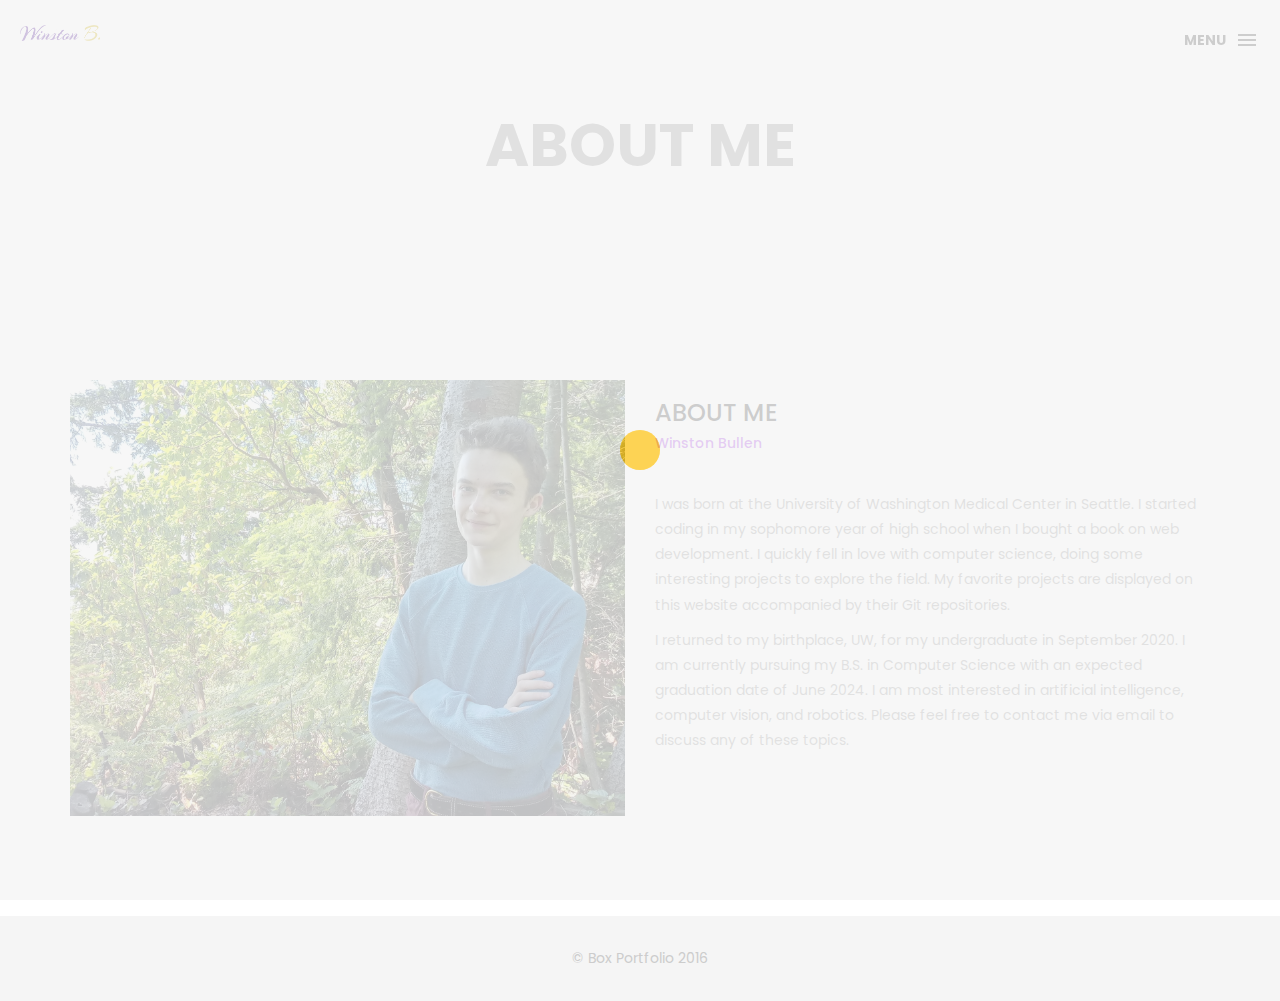
==== about.html @ 6d152581 "New Template" ====
<!DOCTYPE html>
<html lang="en">

<head>
    <meta charset="utf-8">
    <meta http-equiv="X-UA-Compatible" content="IE=edge">
    <meta name="viewport" content="width=device-width, initial-scale=1">
    <!-- The above 3 meta tags *must* come first in the head; any other head content must come *after* these tags -->
    <title>About Winston</title>
    <link rel="icon" href="img/fav.png" type="image/x-icon">

    <!-- Bootstrap -->
    <link href="css/bootstrap.min.css" rel="stylesheet">
    <link href="ionicons/css/ionicons.min.css" rel="stylesheet">

    <!-- main css -->
    <link href="css/style.css" rel="stylesheet">


    <!-- modernizr -->
    <script src="js/modernizr.js"></script>

    <!-- HTML5 shim and Respond.js for IE8 support of HTML5 elements and media queries -->
    <!-- WARNING: Respond.js doesn't work if you view the page via file:// -->
    <!--[if lt IE 9]>
      <script src="https://oss.maxcdn.com/html5shiv/3.7.2/html5shiv.min.js"></script>
      <script src="https://oss.maxcdn.com/respond/1.4.2/respond.min.js"></script>
    <![endif]-->
</head>

<body>

    <!-- Preloader -->
    <div id="preloader">
        <div class="pre-container">
            <div class="spinner">
                <div class="double-bounce1"></div>
                <div class="double-bounce2"></div>
            </div>
        </div>
    </div>
    <!-- end Preloader -->

    <div class="container-fluid"> 
       <!-- box-header -->
        <header class="box-header">
            <div class="box-logo">
                <a href="index.html"><img src="img/logo.png" width="80" alt="Logo"></a>
            </div>
            <!-- box-nav -->
            <a class="box-primary-nav-trigger" href="#0">
                <span class="box-menu-text">Menu</span><span class="box-menu-icon"></span>
            </a>
        </header>
        <!-- end box-header -->
        
        <!-- nav -->
        <nav>
            <ul class="box-primary-nav">
                <li class="box-label">Navigation</li>
                
                <li><a href="index.html">Intro</a></li>
                <li><a href="about.html">About me</a> <i class="ion-ios-circle-filled color"></i></li>
                <li><a href="portfolio.html">portfolio</a></li>
                <li><a href="contact.html">contact me</a></li>
            </ul>
        </nav>
        <!-- end nav -->  
    </div>
    
    <!-- Top bar -->
    <div class="top-bar">
        <h1>About Me</h1>
    </div>
    <!-- end Top bar -->
    
    <!-- Main container -->
    <div class="container main-container clearfix"> 
        <div class="col-md-6">
            <img src="img/1.jpg" class="img-responsive" alt="" />
        </div>
        <div class="col-md-6">
           <h3 class="uppercase">About Me </h3>
           <h5>Winston Bullen</h5>
           <div class="h-30"></div>
            <p>I was born at the University of Washington Medical Center in Seattle. I started coding in my sophomore year of high school when I bought a book on web development. I quickly fell in love with computer science, doing some interesting projects to explore the field. My favorite projects are displayed on this website accompanied by their Git repositories. </p>

            <p>I returned to my birthplace, UW, for my undergraduate in September 2020. I am currently pursuing my B.S. in Computer Science with an expected graduation date of June 2024. I am most interested in artificial intelligence, computer vision, and robotics. Please feel free to contact me via email to discuss any of these topics. </p>
            <div class="h-10"></div>


        </div>
    </div>
    <!-- end Main container -->


    <!-- footer -->
    <footer>
        <div class="container-fluid">
            <p class="copyright">© Box Portfolio 2016</p>
        </div>
    </footer>
    <!-- end footer -->
    
    <!-- back to top -->
    <a href="#0" class="cd-top"><i class="ion-android-arrow-up"></i></a>
    <!-- end back to top -->



    <!-- jQuery -->
    <script src="js/jquery-2.1.1.js"></script>
    <!--  plugins -->
    <script src="js/bootstrap.min.js"></script>
    <script src="js/menu.js"></script>
    <script src="js/animated-headline.js"></script>
    <script src="js/isotope.pkgd.min.js"></script>


    <!--  custom script -->
    <script src="js/custom.js"></script>

</body>

</html>
---- css/style.css ----
/*
* Box Theme
* Created by : Ahmed Eissa
* website : www.ahmedessa.net
* behance : https://www.behance.net/3essa
*/


/* Table of Content
==================================================
	- Google fonts & font family -
	- General -
    - typography -
    - Preloader -
	- Header -
    - box intro section -
    - Portfoilo section -
    - Footer -
    - About page -
    - Services page -
    - contact page -
    - Portfolio single page -
    - Responsive media queries -
*/


/* Google fonts & font family
==================================================*/

@import url(https://fonts.googleapis.com/css?family=Poppins:400,500,600,700);

/* General
==================================================*/

html,
body {
    height: 100%;
    font-family: 'Poppins', sans-serif;
    line-height: 1.8;
    color: #999
}

.no-padding {
    padding-left: 0;
    padding-right: 0;
}

.no-padding [class^="col-"] {
    padding-left: 0;
    padding-right: 0;
}

.main-container {
    padding: 100px 0;
}

.center {
    text-align: center;
}

a {
    -webkit-transition: all .3s;
    transition: all .3s
}

.uppercase {
    text-transform: uppercase;
}

.h-30 {
    height: 30px
}

.h-10 {
    height: 10px
}

.color {
    color: #ffbf00;
    font-size: 11px;
}


/* typography
==================================================*/

h1 {
    color: #393939;
    font-size: 60px;
    text-transform: uppercase;
}

h3 {
    color: #393939;
}

h5 {
    color: rgba(142, 0, 224, 0.8);
}


/* preloader
==================================================*/

#preloader {
    position: fixed;
    top: 0;
    left: 0;
    right: 0;
    bottom: 0;
    background-color: #f5f5f5;
    /* change if the mask should be a color other than white */
    z-index: 1000;
    /* makes sure it stays on top */
}

.pre-container {
    position: absolute;
    left: 50%;
    top: 50%;
    bottom: auto;
    right: auto;
    -webkit-transform: translateX(-50%) translateY(-50%);
    transform: translateX(-50%) translateY(-50%);
    text-align: center;
}

.spinner {
    width: 40px;
    height: 40px;
    position: relative;
    margin: 100px auto;
}

.double-bounce1,
.double-bounce2 {
    width: 100%;
    height: 100%;
    border-radius: 50%;
    background-color: #ffbf00;
    opacity: 0.6;
    position: absolute;
    top: 0;
    left: 0;
    -webkit-animation: bounce 2.0s infinite ease-in-out;
    animation: bounce 2.0s infinite ease-in-out;
}

.double-bounce2 {
    -webkit-animation-delay: -1.0s;
    animation-delay: -1.0s;
}

@-webkit-keyframes bounce {
    0%,
    100% {
        -webkit-transform: scale(0.0)
    }
    50% {
        -webkit-transform: scale(1.0)
    }
}

@keyframes bounce {
    0%,
    100% {
        transform: scale(0.0);
        -webkit-transform: scale(0.0);
    }
    50% {
        transform: scale(1.0);
        -webkit-transform: scale(1.0);
    }
}


/* headr
==================================================*/

.box-header {
    position: absolute;
    top: 0;
    left: 0;
    background: rgba(255, 255, 255, 0.95);
    height: 50px;
    width: 100%;
    z-index: 3;
    box-shadow: 0 1px 2px rgba(0, 0, 0, 0.3);
    -webkit-font-smoothing: antialiased;
    -moz-osx-font-smoothing: grayscale;
}

.box-header {
    height: 80px;
    background: transparent;
    box-shadow: none;
}

.box-header {
    -webkit-transition: background-color 0.3s;
    transition: background-color 0.3s;
    -webkit-transform: translate3d(0, 0, 0);
    transform: translate3d(0, 0, 0);
    -webkit-backface-visibility: hidden;
    backface-visibility: hidden;
}

.box-header.is-fixed {
    position: fixed;
    top: -80px;
    background-color: rgba(255, 255, 255, 0.96);
    -webkit-transition: -webkit-transform 0.3s;
    transition: -webkit-transform 0.3s;
    transition: transform 0.3s;
    transition: transform 0.3s, -webkit-transform 0.3s;
}

.box-header.is-visible {
    -webkit-transform: translate3d(0, 100%, 0);
    transform: translate3d(0, 100%, 0);
}

.box-header.menu-is-open {
    background-color: rgba(255, 255, 255, 0.96);
}

.box-logo {
    display: block;
    padding: 20px;
}

.box-primary-nav-trigger {
    position: absolute;
    right: 0;
    top: 0;
    height: 100%;
    width: 50px;
    background-color: #fff;
}

.box-primary-nav-trigger .box-menu-text {
    color: #393939;
    text-transform: uppercase;
    font-weight: 700;
    display: none;
}

.box-primary-nav-trigger .box-menu-icon {
    display: inline-block;
    position: absolute;
    left: 50%;
    top: 50%;
    bottom: auto;
    right: auto;
    -webkit-transform: translateX(-50%) translateY(-50%);
    transform: translateX(-50%) translateY(-50%);
    width: 18px;
    height: 2px;
    background-color: #393939;
    -webkit-transition: background-color 0.3s;
    transition: background-color 0.3s;
    list-style: none;
}

.box-primary-nav-trigger .box-menu-icon::before,
.box-primary-nav-trigger .box-menu-icon:after {
    content: '';
    width: 100%;
    height: 100%;
    position: absolute;
    background-color: #393939;
    right: 0;
    -webkit-transition: -webkit-transform .3s, top .3s, background-color 0s;
    -webkit-transition: top .3s, background-color 0s, -webkit-transform .3s;
    transition: top .3s, background-color 0s, -webkit-transform .3s;
    transition: transform .3s, top .3s, background-color 0s;
    transition: transform .3s, top .3s, background-color 0s, -webkit-transform .3s;
}

.box-primary-nav-trigger .box-menu-icon::before {
    top: -5px;
}

.box-primary-nav-trigger .box-menu-icon::after {
    top: 5px;
}

.box-primary-nav-trigger .box-menu-icon.is-clicked {
    background-color: rgba(255, 255, 255, 0);
}

.box-primary-nav-trigger .box-menu-icon.is-clicked::before,
.box-primary-nav-trigger .box-menu-icon.is-clicked::after {
    background-color: 393939;
}

.box-primary-nav-trigger .box-menu-icon.is-clicked::before {
    top: 0;
    -webkit-transform: rotate(135deg);
    transform: rotate(135deg);
}

.box-primary-nav-trigger .box-menu-icon.is-clicked::after {
    top: 0;
    -webkit-transform: rotate(225deg);
    transform: rotate(225deg);
}

.box-primary-nav-trigger {
    width: 100px;
    padding-left: 1em;
    background-color: transparent;
    height: 30px;
    line-height: 30px;
    right: 10px;
    top: 50%;
    bottom: auto;
    -webkit-transform: translateY(-50%);
    transform: translateY(-50%);
}

.box-primary-nav-trigger .box-menu-text {
    display: inline-block;
}

.box-primary-nav-trigger .box-menu-icon {
    left: auto;
    right: 1em;
    -webkit-transform: translateX(0) translateY(-50%);
    transform: translateX(0) translateY(-50%);
}

.box-primary-nav {
    position: fixed;
    left: 0;
    top: 0;
    height: 100%;
    width: 100%;
    background: rgba(0, 0, 0, 0.96);
    z-index: 2;
    text-align: center;
    padding: 50px 0;
    -webkit-backface-visibility: hidden;
    backface-visibility: hidden;
    overflow: auto;
    -webkit-overflow-scrolling: touch;
    -webkit-transform: translateY(-100%);
    transform: translateY(-100%);
    -webkit-transition-property: -webkit-transform;
    transition-property: -webkit-transform;
    transition-property: transform;
    transition-property: transform, -webkit-transform;
    -webkit-transition-duration: 0.4s;
    transition-duration: 0.4s;
    list-style: none;
}

.box-primary-nav li {
    font-size: 22px;
    font-size: 1.375rem;
    font-weight: 300;
    -webkit-font-smoothing: antialiased;
    -moz-osx-font-smoothing: grayscale;
    margin: .2em 0;
    text-transform: capitalize;
}

.box-primary-nav a {
    display: inline-block;
    padding: .4em 1em;
    border-radius: 0.25em;
    -webkit-transition: all 0.2s;
    transition: all 0.2s;
    color: #fff;
    text-decoration: none;
    font-weight: bold;
}
.box-primary-nav a:focus {
    outline: none;
}

.no-touch .box-primary-nav a:hover {
    text-decoration: none;
    color: #ddd;
}

.box-primary-nav .box-label {
    color: rgba(142, 0, 224, 0.8);
    text-transform: uppercase;
    font-weight: 700;
    font-size: 17px;
    margin: 2.4em 0 .8em;
}

.box-primary-nav .box-social {
    display: inline-block;
    margin: 10px .4em;
}

.box-primary-nav .box-social a {
    width: 30px;
    height: 30px;
    padding: 0;
    font-size: 30px
}

.box-primary-nav.is-visible {
    -webkit-transform: translateY(0);
    transform: translateY(0);
}

.box-primary-nav {
    padding: 150px 0 0;
}

.box-primary-nav li {
    font-size: 18px;
}


/* box-intro
==================================================*/

.box-intro {
    text-align: center;
    display: table;
    height: 100vh;
    width: 100%;
}

.box-intro .table-cell {
    display: table-cell;
    vertical-align: middle;
}

.box-intro em {
    font-style: normal;
    text-transform: uppercase
}

b i:last-child {
    color: rgba(142, 0, 224, 0.8) !important;
}

.box-intro h5 {
    letter-spacing: 4px;
    text-transform: uppercase;
    color: #999;
    line-height: 1.7
}


/* mouse effect */

.mouse {
    position: absolute;
    width: 22px;
    height: 42px;
    bottom: 40px;
    left: 50%;
    margin-left: -12px;
    border-radius: 15px;
    border: 2px solid #888;
    -webkit-animation: intro 1s;
    animation: intro 1s;
}

.scroll {
    display: block;
    width: 3px;
    height: 3px;
    margin: 6px auto;
    border-radius: 4px;
    background: #888;
    -webkit-animation: finger 2s infinite;
    animation: finger 2s infinite;
}

@-webkit-keyframes intro {
    0% {
        opacity: 0;
        -webkit-transform: translateY(40px);
        transform: translateY(40px);
    }
    100% {
        opacity: 1;
        -webkit-transform: translateY(0);
        transform: translateY(0);
    }
}

@keyframes intro {
    0% {
        opacity: 0;
        -webkit-transform: translateY(40px);
        transform: translateY(40px);
    }
    100% {
        opacity: 1;
        -webkit-transform: translateY(0);
        transform: translateY(0);
    }
}

@-webkit-keyframes finger {
    0% {
        opacity: 1;
    }
    100% {
        opacity: 0;
        -webkit-transform: translateY(20px);
        transform: translateY(20px);
    }
}

@keyframes finger {
    0% {
        opacity: 1;
    }
    100% {
        opacity: 0;
        -webkit-transform: translateY(20px);
        transform: translateY(20px);
    }
}


/* text rotate */

.box-headline {
    font-size: 130px;
    line-height: 1.0;
}

.box-words-wrapper {
    display: inline-block;
    position: relative;
}

.box-words-wrapper b {
    display: inline-block;
    position: absolute;
    white-space: nowrap;
    left: 0;
    top: 0;
}

.box-words-wrapper b.is-visible {
    position: relative;
}

.no-js .box-words-wrapper b {
    opacity: 0;
}

.no-js .box-words-wrapper b.is-visible {
    opacity: 1;
}

.box-headline.rotate-2 .box-words-wrapper {
    -webkit-perspective: 300px;
    perspective: 300px;
}

.box-headline.rotate-2 i,
.box-headline.rotate-2 em {
    display: inline-block;
    -webkit-backface-visibility: hidden;
    backface-visibility: hidden;
}

.box-headline.rotate-2 b {
    opacity: 0;
}

.box-headline.rotate-2 i {
    -webkit-transform-style: preserve-3d;
    transform-style: preserve-3d;
    -webkit-transform: translateZ(-20px) rotateX(90deg);
    transform: translateZ(-20px) rotateX(90deg);
    opacity: 0;
}

.is-visible .box-headline.rotate-2 i {
    opacity: 1;
}

.box-headline.rotate-2 i.in {
    -webkit-animation: box-rotate-2-in 0.4s forwards;
    animation: box-rotate-2-in 0.4s forwards;
}

.box-headline.rotate-2 i.out {
    -webkit-animation: box-rotate-2-out 0.4s forwards;
    animation: box-rotate-2-out 0.4s forwards;
}

.box-headline.rotate-2 em {
    -webkit-transform: translateZ(20px);
    transform: translateZ(20px);
}

.no-csstransitions .box-headline.rotate-2 i {
    -webkit-transform: rotateX(0deg);
    transform: rotateX(0deg);
    opacity: 0;
}

.no-csstransitions .box-headline.rotate-2 i em {
    -webkit-transform: scale(1);
    transform: scale(1);
}

.no-csstransitions .box-headline.rotate-2 .is-visible i {
    opacity: 1;
}

@-webkit-keyframes box-rotate-2-in {
    0% {
        opacity: 0;
        -webkit-transform: translateZ(-20px) rotateX(90deg);
    }
    60% {
        opacity: 1;
        -webkit-transform: translateZ(-20px) rotateX(-10deg);
    }
    100% {
        opacity: 1;
        -webkit-transform: translateZ(-20px) rotateX(0deg);
    }
}

@keyframes box-rotate-2-in {
    0% {
        opacity: 0;
        -webkit-transform: translateZ(-20px) rotateX(90deg);
        transform: translateZ(-20px) rotateX(90deg);
    }
    60% {
        opacity: 1;
        -webkit-transform: translateZ(-20px) rotateX(-10deg);
        transform: translateZ(-20px) rotateX(-10deg);
    }
    100% {
        opacity: 1;
        -webkit-transform: translateZ(-20px) rotateX(0deg);
        transform: translateZ(-20px) rotateX(0deg);
    }
}

@-webkit-keyframes box-rotate-2-out {
    0% {
        opacity: 1;
        -webkit-transform: translateZ(-20px) rotateX(0);
    }
    60% {
        opacity: 0;
        -webkit-transform: translateZ(-20px) rotateX(-100deg);
    }
    100% {
        opacity: 0;
        -webkit-transform: translateZ(-20px) rotateX(-90deg);
    }
}

@keyframes box-rotate-2-out {
    0% {
        opacity: 1;
        -webkit-transform: translateZ(-20px) rotateX(0);
        transform: translateZ(-20px) rotateX(0);
    }
    60% {
        opacity: 0;
        -webkit-transform: translateZ(-20px) rotateX(-100deg);
        transform: translateZ(-20px) rotateX(-100deg);
    }
    100% {
        opacity: 0;
        -webkit-transform: translateZ(-20px) rotateX(-90deg);
        transform: translateZ(-20px) rotateX(-90deg);
    }
}


/* portfolio section
==================================================*/

.portfolio .categories-grid span {
    font-size: 30px;
    margin-bottom: 30px;
    display: inline-block;
}

.portfolio .categories-grid .categories ul li {
    list-style: none;
    margin: 20px 0;
}

.portfolio .categories-grid .categories ul li a {
    display: inline-block;
    color: #60606e;
    padding: 0 10px;
    margin: 0 10px;
    -webkit-transition: all .2s ease-in-out .2s;
    transition: all .2s ease-in-out .2s;
}

.portfolio .categories-grid .categories ul li a:hover,
.portfolio .categories-grid .categories ul li a:focus {
    text-decoration: none;
}

.portfolio .categories-grid .categories ul li a.active {
    margin-left: 0;
    background-color: #ffbf00;
    padding: 0px 20px;
    color: white;
    border-radius: 25px;
    text-decoration: none;
}

.portfolio_filter {
    padding-left: 0;
}

.portfolio_item {
    position: relative;
    overflow: hidden;
    display: block;
}

.portfolio_item .portfolio_item_hover {
    position: absolute;
    top: 0px;
    left: 0px;
    height: 100%;
    width: 100%;
    background-color: rgba(0, 0, 0, .8);
    -webkit-transform: translate(-100%);
    transform: translate(-100%);
    opacity: 0;
    -webkit-transition: all .2s ease-in-out;
    transition: all .2s ease-in-out;
}

.portfolio_item .portfolio_item_hover .item_info {
    text-align: center;
    position: absolute;
    top: 50%;
    left: 50%;
    -webkit-transform: translate(-50%, -50%);
    transform: translate(-50%, -50%);
    padding: 10px;
    width: 100%;
    font-weight: bold;
}

.portfolio_item .portfolio_item_hover .item_info span {
    display: block;
    color: #fff;
    font-size: 18px;
    -webkit-transform: translateX(-100px);
    transform: translateX(-100px);
    -webkit-transition: all .2s ease-in-out .2s;
    transition: all .2s ease-in-out .2s;
    opacity: 0;
}

.portfolio_item .portfolio_item_hover .item_info em {
    font-style: normal;
    display: inline-block;
    background-color: #ffbf00;
    padding: 5px 20px;
    border-radius: 25px;
    color: #333;
    margin-top: 10px;
    -webkit-transform: translateX(-100px);
    transform: translateX(-100px);
    -webkit-transition: all .3s ease-in-out .3s;
    transition: all .3s ease-in-out .3s;
    opacity: 0;
    font-size: 10px;
    letter-spacing: 2px;
}

.portfolio_item:hover .portfolio_item_hover {
    opacity: 1;
    -webkit-transform: translateX(0);
    transform: translateX(0);
}

.portfolio_item:hover .item_info em,
.portfolio_item:hover .item_info span {
    opacity: 1;
    -webkit-transform: translateX(0);
    transform: translateX(0);
}

.portfolio .categories-grid .categories ul li {
    float: left;
}

.portfolio .categories-grid .categories ul li a {
    padding: 0 10px;
    -webkit-transition: all .2s ease-in-out .2s;
    transition: all .2s ease-in-out .2s;
}

.portfolio_filter {
    padding-left: 0;
    display: inline-block;
    margin: 0 auto;
    text-align: center;
    margin-bottom: 50px;
}

.portfolio-inner {
    padding-bottom: 0 !important;
    padding-top: 55px;
}


/* footer
==================================================*/

footer {
    padding: 30px 0;
    text-align: center;
    background: #f5f5f5
}

.copyright {
    color: #ccc;
    margin-bottom: 0;
}

footer img {
    margin: 0 auto;
}


/* backto top
==================================================*/

.cd-top {
    display: inline-block;
    height: 40px;
    width: 40px;
    position: fixed;
    bottom: 20px;
    line-height: 40px;
    font-size: 20px;
    right: 10px;
    text-align: center;
    color: #fff;
    background: rgba(142, 0, 224, 0.8);
    visibility: hidden;
    opacity: 0;
    -webkit-transition: opacity .3s 0s, visibility 0s .3s;
    transition: opacity .3s 0s, visibility 0s .3s;
}

.cd-top.cd-is-visible,
.cd-top.cd-fade-out,
.no-touch .cd-top:hover {
    -webkit-transition: opacity .3s 0s, visibility 0s 0s;
    transition: opacity .3s 0s, visibility 0s 0s;
}

.cd-top.cd-is-visible {
    /* the button becomes visible */
    visibility: visible;
    opacity: 1;
}

.cd-top.cd-fade-out {
    opacity: .5;
}

.no-touch .cd-top:hover,
.no-touch .cd-top:focus {
    background-color: #ffbf00;
    opacity: 1;
    color: #fff;
}


/* About page
==================================================*/

.top-bar {
    color: #333;
    padding: 100px 0 100px;
    background: -webkit-linear-gradient( rgba(255, 255, 255, .8), rgba(255, 255, 255, .8)), url(../img/01.jpg);
    background: linear-gradient( rgba(255, 255, 255, .8), rgba(255, 255, 255, .8)), url(../img/01.jpg);
    background-size: cover;
    background-attachment: fixed;
    background-position: center center;
    text-align: center;
}

.top-bar h1 {
    font-size: 60px;
    text-transform: uppercase;
    font-weight: 700;
    color: #999;
    line-height: 50px;
}

.top-bar p {
    font-size: 15px;
    text-transform: uppercase;
    font-weight: 500;
    color: #777;
}

.top-bar p a {
    color: #777;
}

.top-bar p a:hover,
.top-bar p a:focus {
    color: #555;
    text-decoration: none;
}

.social-ul {
    list-style: none;
    display: inline-block;
    padding-left: 0;
}

.social-ul li {
    margin: 0 10px;
    float: left;
}

.social-ul li a {
    font-size: 25px;
    color: #555;
    -webkit-transition: all .3s;
    transition: all .3s;
}

.social-ul li a:hover {
    color: #888;
}


/* Services page
==================================================*/

.size-50 {
    font-size: 50px;
}

.service-box {
    margin-bottom: 30px;
}

.service-box h3 {
    margin-top: 0;
}


/* contact page
==================================================*/

.details-text i {
    margin-right: 10px;
}

.textarea-contact {
    height: 200px;
    width: 100%;
    border: solid 1px rgba(0, 0, 0, .1);
    position: relative;
}

.textarea-contact textarea {
    height: 100%;
    width: 100%;
    border: 0;
    padding: 20px;
    background-color: transparent;
    float: left;
    z-index: 2;
    font-size: 14px;
    color: #9a9a9a;
    resize: none;
}

.textarea-contact > span {
    position: absolute;
    top: 20px;
    left: 20px;
    -webkit-transform: translateY(-50%);
    transform: translateY(-50%);
    font-size: 12px;
    text-transform: uppercase;
    color: #cdcdcd;
    -webkit-transition: all .2s ease-in-out;
    transition: all .2s ease-in-out;
    z-index: 1;
}

.input-contact {
    height: 40px;
    width: 100%;
    border: solid 1px rgba(0, 0, 0, .1);
    position: relative;
    margin-bottom: 30px;
}

.input-contact input[type="text"] {
    height: 100%;
    width: 100%;
    border: 0;
    padding: 0 20px;
    float: left;
    position: relative;
    background-color: transparent;
    z-index: 2;
    font-size: 14px;
    color: #9a9a9a;
}

.input-contact > span {
    position: absolute;
    top: 50%;
    left: 20px;
    -webkit-transform: translateY(-50%);
    transform: translateY(-50%);
    font-size: 12px;
    text-transform: uppercase;
    color: #cdcdcd;
    -webkit-transition: all .2s ease-in-out;
    transition: all .2s ease-in-out;
    z-index: 1;
}

.input-contact > span.active,
.textarea-contact > span.active {
    color: rgba(142, 0, 224, 0.8);
    font-size: 10px;
    top: 0px;
    left: 5px;
    background-color: #fff;
    padding: 5px
}

input:focus,
textarea:focus {
    outline: none;
}

.contact-info {
    margin-top: 20px;
}

.contact-info i {
    height: 30px;
    width: 30px;
    display: inline-block;
    background: #ffbf00;
    text-align: center;
    line-height: 33px;
    margin-right: 10px;
    color: #fff;
    font-size: 21px;
}

.contact-info p {
    display: inline-block;
    margin-right: 20px;
}

.btn-box {
    background: #ffbf00;
    padding: 10px 50px;
    border-radius: 0;
    color: #fff;
    margin-top: 20px;
    text-transform: uppercase;
    letter-spacing: 2px;
    font-weight: 500;
}

.btn-box:hover,
.btn-box:focus {
    background: #F5B700;
    color: #fff;
}


/* single project page
==================================================*/

.cat-ul {
    padding-left: 0;
    list-style: none
}

.cat-ul li i {
    margin-right: 10px;
    color: rgba(142, 0, 224, 0.8);
}


/* Responsive media queries
==================================================*/

@media (max-width: 991px) {
    .portfolio .categories-grid span {
        margin-bottom: 0;
        text-align: center;
        width: 100%;
    }
    .portfolio .categories-grid .categories ul li {
        text-align: center;
    }
    .portfolio .categories-grid .categories ul li a {
        margin-left: 0;
    }
    .col-md-6 h3 {
        margin-top: 30px;
    }
}

@media only screen and (max-width: 670px) {
    .box-headline {
        font-size: 100px;
    }
    .box-intro h5 {
        font-size: 12px;
    }
    .box-primary-nav a {
        padding: 5px 1em;
        font-size: 14px;
    }
    .box-primary-nav {
        padding: 80px 0 0;
    }
    .box-primary-nav .box-social a {
        font-size: 23px;
    }
    .top-bar h1 {
        font-size: 40px;
        line-height: 30px;
    }
    .portfolio .categories-grid .categories ul li {
        float: none;
    }
}

@media only screen and (max-width: 520px) {
    .box-headline {
        font-size: 80px;
    }
    .box-intro h5 {
        font-size: 12px;
    }
    .main-container {
        padding: 50px 0;
    }
}

@media only screen and (max-width: 420px) {
    .box-headline {
        font-size: 50px;
    }
    .box-intro h5 {
        font-size: 12px;
    }
    .top-bar h1 {
        font-size: 30px;
        line-height: 30px;
    }
}
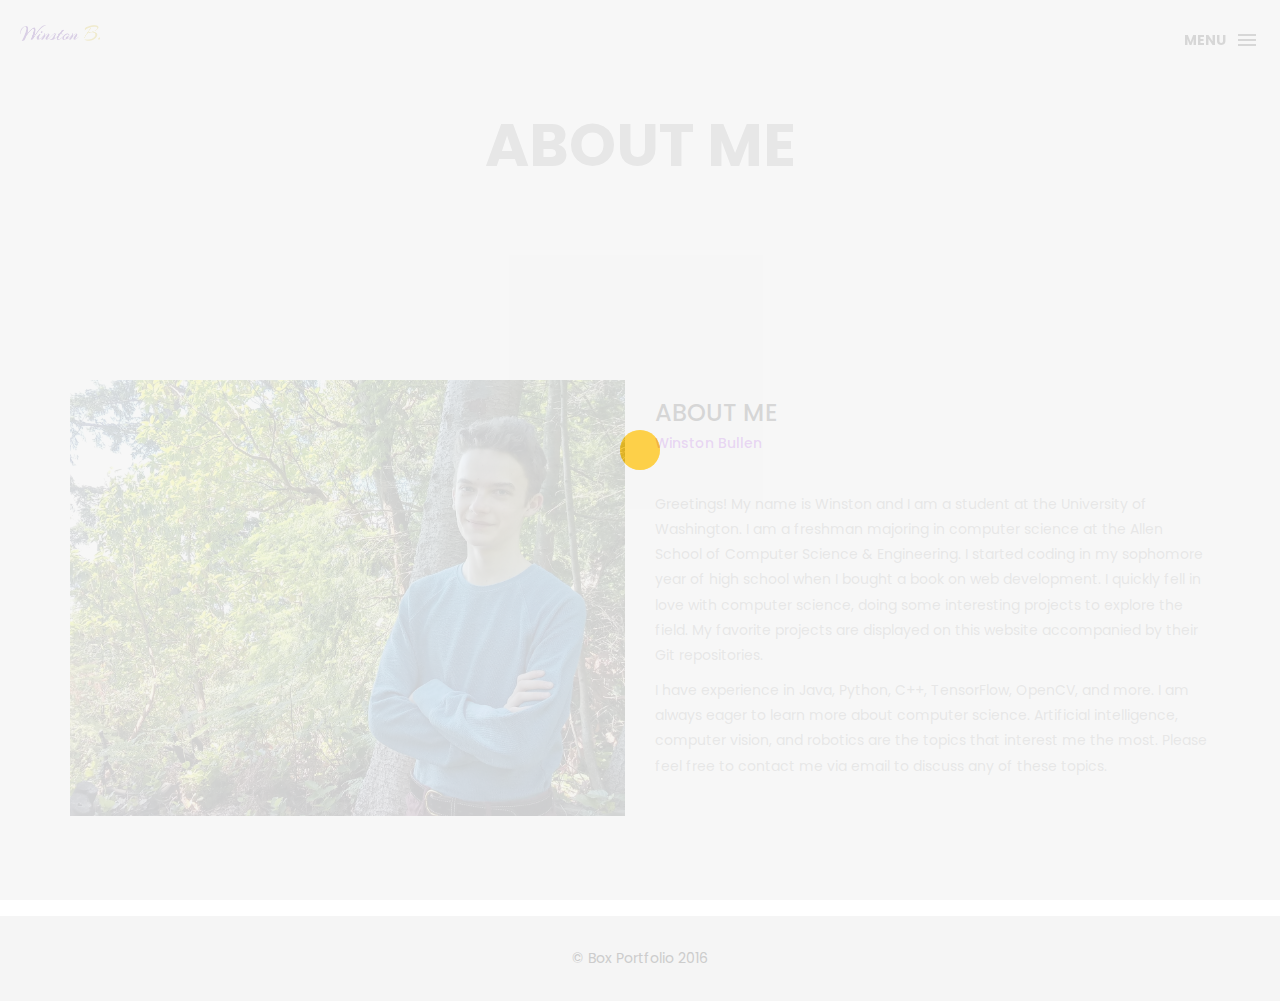
==== commit 3b9f2c2e: "Public Release" ====
--- a/about.html
+++ b/about.html
@@ -83,9 +83,9 @@
            <h3 class="uppercase">About Me </h3>
            <h5>Winston Bullen</h5>
            <div class="h-30"></div>
-            <p>I was born at the University of Washington Medical Center in Seattle. I started coding in my sophomore year of high school when I bought a book on web development. I quickly fell in love with computer science, doing some interesting projects to explore the field. My favorite projects are displayed on this website accompanied by their Git repositories. </p>
+            <p>Greetings! My name is Winston and I am a student at the University of Washington. I am a freshman majoring in computer science at the Allen School of Computer Science & Engineering. I started coding in my sophomore year of high school when I bought a book on web development. I quickly fell in love with computer science, doing some interesting projects to explore the field. My favorite projects are displayed on this website accompanied by their Git repositories. </p>
 
-            <p>I returned to my birthplace, UW, for my undergraduate in September 2020. I am currently pursuing my B.S. in Computer Science with an expected graduation date of June 2024. I am most interested in artificial intelligence, computer vision, and robotics. Please feel free to contact me via email to discuss any of these topics. </p>
+            <p>I have experience in Java, Python, C++, TensorFlow, OpenCV, and more. I am always eager to learn more about computer science. Artificial intelligence, computer vision, and robotics are the topics that interest me the most. Please feel free to contact me via email to discuss any of these topics. </p>
             <div class="h-10"></div>
 
 
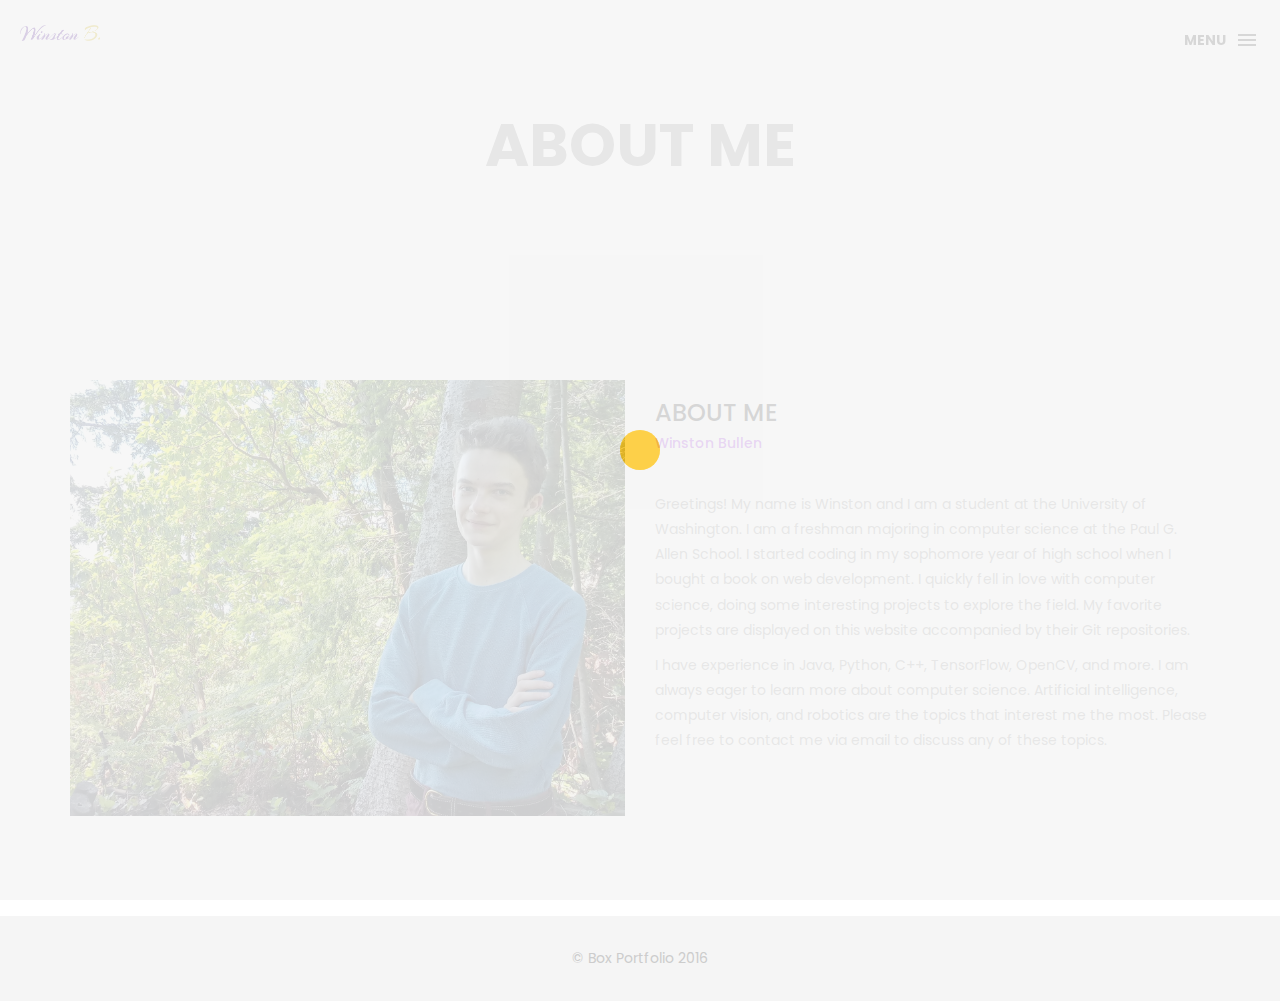
==== commit 3a25b446: "Small Edit" ====
--- a/about.html
+++ b/about.html
@@ -83,7 +83,7 @@
            <h3 class="uppercase">About Me </h3>
            <h5>Winston Bullen</h5>
            <div class="h-30"></div>
-            <p>Greetings! My name is Winston and I am a student at the University of Washington. I am a freshman majoring in computer science at the Allen School of Computer Science & Engineering. I started coding in my sophomore year of high school when I bought a book on web development. I quickly fell in love with computer science, doing some interesting projects to explore the field. My favorite projects are displayed on this website accompanied by their Git repositories. </p>
+            <p>Greetings! My name is Winston and I am a student at the University of Washington. I am a freshman majoring in computer science at the Paul G. Allen School. I started coding in my sophomore year of high school when I bought a book on web development. I quickly fell in love with computer science, doing some interesting projects to explore the field. My favorite projects are displayed on this website accompanied by their Git repositories. </p>
 
             <p>I have experience in Java, Python, C++, TensorFlow, OpenCV, and more. I am always eager to learn more about computer science. Artificial intelligence, computer vision, and robotics are the topics that interest me the most. Please feel free to contact me via email to discuss any of these topics. </p>
             <div class="h-10"></div>
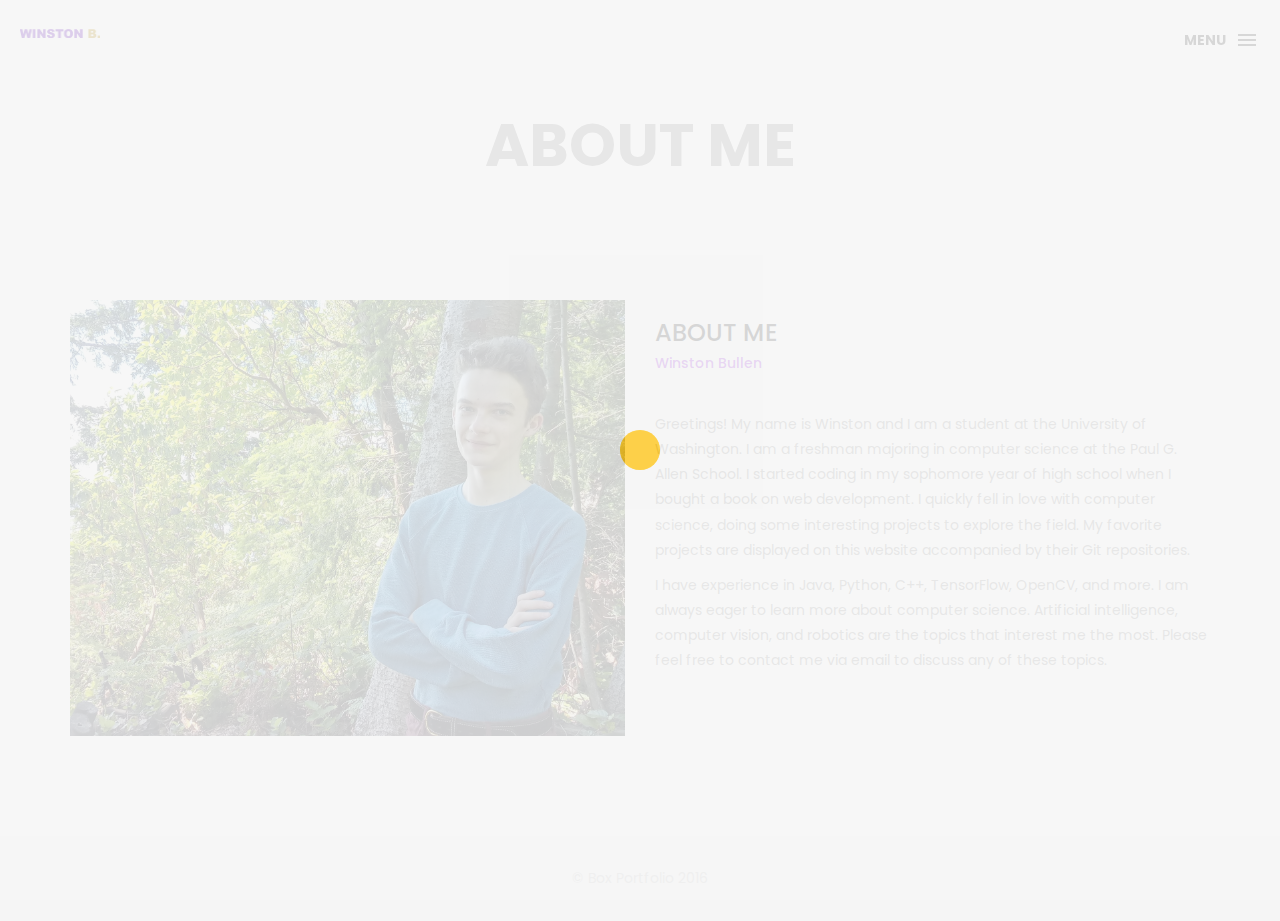
==== commit 8c9e5fdf: "Overhaul" ====
--- a/about.html
+++ b/about.html
@@ -94,6 +94,7 @@
     <!-- end Main container -->
 
 
+    
     <!-- footer -->
     <footer>
         <div class="container-fluid">
--- a/css/style.css
+++ b/css/style.css
@@ -31,6 +31,8 @@
 
 /* General
 ==================================================*/
+
+
 
 html,
 body {
@@ -890,13 +892,14 @@
 
 .top-bar {
     color: #333;
-    padding: 100px 0 100px;
+    padding: 100px 0 10px;
     background: -webkit-linear-gradient( rgba(255, 255, 255, .8), rgba(255, 255, 255, .8)), url(../img/01.jpg);
     background: linear-gradient( rgba(255, 255, 255, .8), rgba(255, 255, 255, .8)), url(../img/01.jpg);
     background-size: cover;
     background-attachment: fixed;
     background-position: center center;
     text-align: center;
+    margin-bottom: 10px;
 }
 
 .top-bar h1 {
